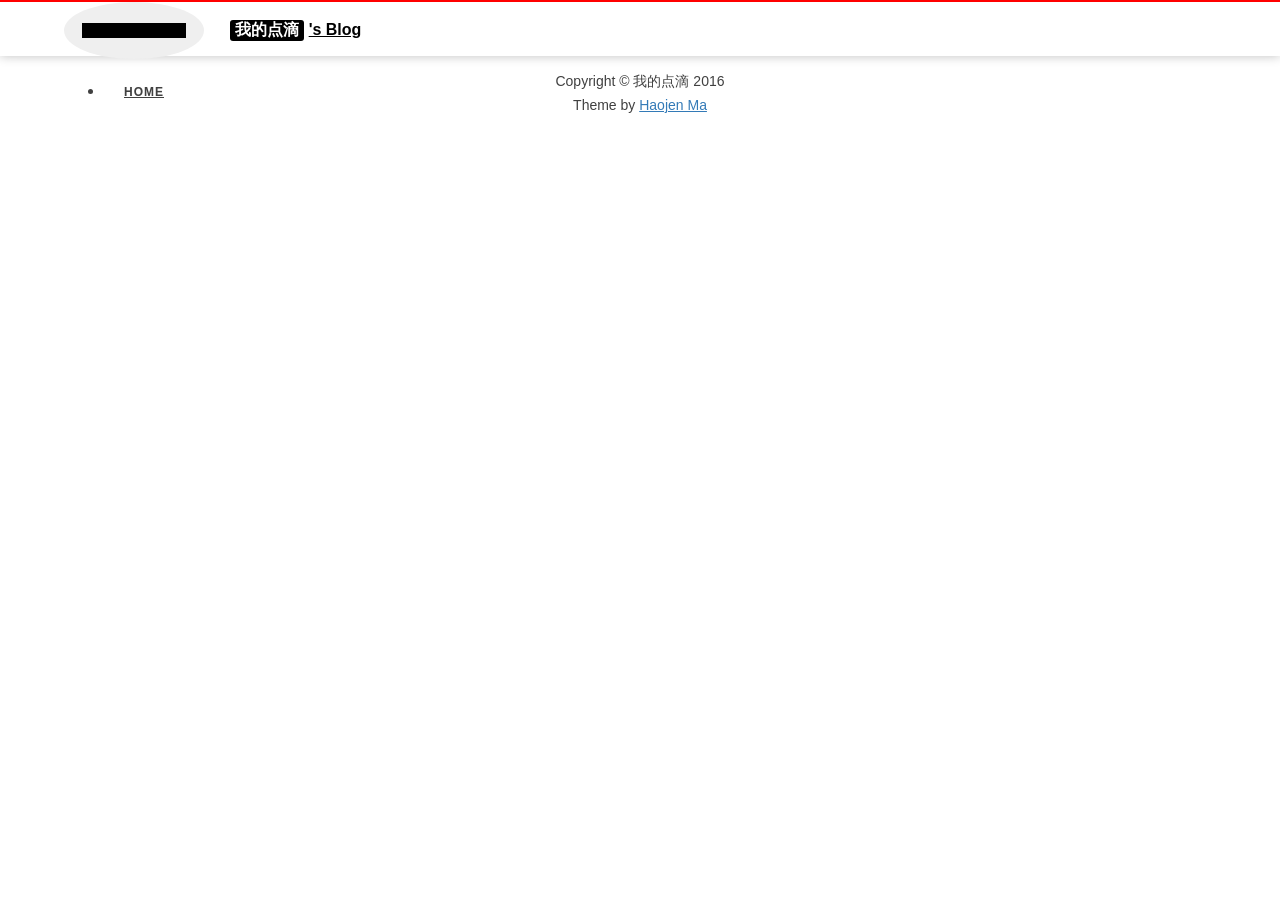
==== archives/index.html @ b890e5c3 "Site updated: 2016-06-02 10:26:42" ====
<!DOCTYPE html>
<html lang="en">

<!-- Head tag -->
<head>
    <meta charset="utf-8">
    <meta http-equiv="X-UA-Compatible" content="IE=edge">
    <meta name="viewport" content="width=device-width, initial-scale=1">
    <meta name="description" content="null">
    <meta name="keyword"  content="undefined">
    <link rel="shortcut icon" href="/img/coffee.png">

    <title>
        
          undefined
        
    </title>

    <link rel="canonical" href="https://i-spark.github.io/archives/">

    <!-- Bootstrap Core CSS -->
    <link rel="stylesheet" href="/css/bootstrap.min.css">

    <!-- Custom CSS -->
    <link rel="stylesheet" href="/css/blog-style.css">

    <!-- Pygments Github CSS -->
    <link rel="stylesheet" href="/css/syntax.css">

    <!-- Custom Fonts -->
    <link href="http://cdn.staticfile.org/font-awesome/4.2.0/css/font-awesome.min.css" rel="stylesheet" type="text/css">


    <!-- HTML5 Shim and Respond.js IE8 support of HTML5 elements and media queries -->
    <!-- WARNING: Respond.js doesn't work if you view the page via file:// -->
    <!--[if lt IE 9]>
        <script src="https://oss.maxcdn.com/libs/html5shiv/3.7.0/html5shiv.js"></script>
        <script src="https://oss.maxcdn.com/libs/respond.js/1.4.2/respond.min.js"></script>
    <![endif]-->

    <!-- ga & ba script hoook -->
    <script></script>
</head>

<style>
    .intro-header{
        background-image:url(
        '/img/undefined'
        )
    }
</style>
<!-- hack iOS CSS :active style -->
<body ontouchstart="">
<!-- Navigation -->
<nav class="navbar navbar-default navbar-custom navbar-fixed-top " data-ispost = "false" data-istags="false
" data-ishome = "false" >
    <div class="container-fluid">
        <!-- Brand and toggle get grouped for better mobile display -->
        <div class="navbar-header page-scroll">
            <button type="button" class="navbar-toggle">
                <span class="sr-only">Toggle navigation</span>
                <span class="icon-bar"></span>
                <span class="icon-bar"></span>
                <span class="icon-bar"></span>
            </button>
            <a class="navbar-brand" href="/">
                <span class="brand-logo">
                    我的点滴
                </span>
                's Blog
            </a>
        </div>

        <!-- Collect the nav links, forms, and other content for toggling -->
        <!-- Known Issue, found by Hux:
            <nav>'s height woule be hold on by its content.
            so, when navbar scale out, the <nav> will cover tags.
            also mask any touch event of tags, unfortunately.
        -->
        <!-- /.navbar-collapse -->
        <div id="huxblog_navbar">
            <div class="navbar-collapse">
                <ul class="nav navbar-nav navbar-right">
                    <li>
                        <a href="/">Home</a>
                    </li>

                    

                </ul>
            </div>
        </div>
    </div>
    <!-- /.container -->
</nav>
<script>
    // Drop Bootstarp low-performance Navbar
    // Use customize navbar with high-quality material design animation
    // in high-perf jank-free CSS3 implementation
    var $body   = document.body;
    var $toggle = document.querySelector('.navbar-toggle');
    var $navbar = document.querySelector('#huxblog_navbar');
    var $collapse = document.querySelector('.navbar-collapse');

    $toggle.addEventListener('click', handleMagic)
    function handleMagic(e){
        if ($navbar.className.indexOf('in') > 0) {
        // CLOSE
            $navbar.className = " ";
            // wait until animation end.
            setTimeout(function(){
                // prevent frequently toggle
                if($navbar.className.indexOf('in') < 0) {
                    $collapse.style.height = "0px"
                }
            },400)
        }else{
        // OPEN
            $collapse.style.height = "auto"
            $navbar.className += " in";
        }
    }
</script>

    <!-- Main Content -->
    
    <!-- Footer -->
    <!-- Footer -->
<footer>
    <div class="container">
        <div class="row">
            <div class="col-lg-8 col-lg-offset-2 col-md-10 col-md-offset-1">
                <ul class="list-inline text-center">
                
                
                

                

                

                

                

                </ul>
                <p class="copyright text-muted">
                    Copyright &copy; 我的点滴 2016 
                    <br>
                    <!--Theme by <a href="https://github.com/Kaijun/">Kaijun</a>-->
                    <!--<span style="display: inline-block; margin: 0 5px;">-->
                        <!--<i class="fa fa-heart"></i>-->
                    <!--</span> -->
                    Theme by <a href="http://ehazon.github.io/">Haojen Ma</a>
                    <!--<iframe-->
                        <!--style="margin-left: 2px; margin-bottom:-5px;"-->
                        <!--frameborder="0" scrolling="0" width="91px" height="20px"-->
                        <!--src="https://ghbtns.com/github-btn.html?user=kaijun&repo=hexo-theme-huxblog&type=star&count=true" >-->
                    <!--</iframe>-->
                </p>
            </div>
        </div>
    </div>
</footer>

<!-- jQuery -->
<script src="/js/jquery.min.js"></script>

<!-- Bootstrap Core JavaScript -->
<script src="/js/bootstrap.min.js"></script>

<!-- Custom Theme JavaScript -->
<script src="/js/blog.js"></script>


<!-- async load function -->
<script>
    function async(u, c) {
      var d = document, t = 'script',
          o = d.createElement(t),
          s = d.getElementsByTagName(t)[0];
      o.src = u;
      if (c) { o.addEventListener('load', function (e) { c(null, e); }, false); }
      s.parentNode.insertBefore(o, s);
    }
</script>


<!-- jquery.tagcloud.js -->
<script>
    // only load tagcloud.js in tag.html
    if($('#tag_cloud').length !== 0){
        async("https://i-spark.github.io/js/jquery.tagcloud.js",function(){
            $.fn.tagcloud.defaults = {
                //size: {start: 1, end: 1, unit: 'em'},
                color: {start: '#bbbbee', end: '#0085a1'},
            };
            $('#tag_cloud a').tagcloud();
        })
    }
</script>

<!--fastClick.js -->
<script>
    async("http://cdn.bootcss.com/fastclick/1.0.6/fastclick.min.js", function(){
        var $nav = document.querySelector("nav");
        if($nav) FastClick.attach($nav);
    })
</script>


<!-- Google Analytics -->




<!-- Baidu Tongji -->


<!-- Side Catalog -->


    <!--wechat title img-->
    <img class="wechat-title-img" src="/img/undefined">
</body>

</html>
---- css/blog-style.css ----
@media (min-width: 1200px) {
    .post-cont-iner,
    .sidebar-container {
        padding-right: 5%;
    }
}


.sidebar-container {
    color: #bfbfbf;
    font-size: 14px;
    margin-top: 35px;
}

.sidebar-container h5 {
    color: #808080;
}

.sidebar-container h5 a {
    color: #808080 !important;
    text-decoration: none;
}

.sidebar-container a {
    color: #bfbfbf !important;
}

.sidebar-container a:hover,
.sidebar-container a:active {
    color: #0085a1 !important;
}

.sidebar-container .tags a {
    border-color: #bfbfbf;
}

.sidebar-container .tags a:hover,
.sidebar-container .tags a:active {
    border-color: #0085a1;
}

.sidebar-container .short-about img {
    width: 100%;
    display: block;
    border-radius: 50%;
    margin-bottom: 20px;
    box-shadow: 0 0 2px black;
}

.sidebar-container .short-about p {
    margin-top: 0;
    margin-bottom: 20px;
}

.sidebar-container .short-about .list-inline > li {
    padding-left: 0;
}

body {
    line-height: 1.7;
    font-size: 16px;
    color: #404040;
    overflow-x: hidden;
    font-family: -apple-system, "Helvetica Neue", "PingFang SC", "Hiragino Sans GB", "Microsoft YaHei", "Microsoft JhengHei", "Source Han Sans SC", "Noto Sans CJK SC", "Source Han Sans CN", "Noto Sans SC", "Source Han Sans TC", "Noto Sans CJK TC", "WenQuanYi Micro Hei", SimSun, sans-serif;
}

p {
    margin:0 0 20px;
}

h1,
h2,
h3,
h4,
h5,
h6{
    font-weight: 400;
    text-transform: capitalize;
}
h2{font-size: 22px}
h3{font-size: 20px}
h4{font-size: 18px}
h5{font-size: 16px}
h6{font-size: 15px}
article .post-container h2{
    font-weight: 600;
}
a {
    color: #404040;
}

a:hover,
a:focus {
    color: #0085a1;
}

a img:hover,
a img:focus {
    cursor: zoom-in;
}


blockquote {
    color: #808080;
    font-style: italic;
    font-size: 0.95em;
    margin: 20px 0 20px;
}

blockquote p {
    margin: 0;
}

small.img-hint {
    display: block;
    margin-top: -20px;
    text-align: center;
}

br + small.img-hint {
    margin-top: -40px;
}

img.shadow {
    box-shadow: rgba(0, 0, 0, 0.25) 0 2px 5px 0;
}

@media screen and (max-width: 768px) {
    select {
        -webkit-appearance: none;
        margin-top: 15px;
        color: #337ab7;
        border-color: #337ab7;
        padding: 0 0.4em;
        background: white;
    }
}

.table th,
.table td {
    border: 1px solid #eee !important;
}

hr.small {
    max-width: 100px;
    margin: 15px auto;
    border:4px white;
}

pre,
.table-responsive {
    -webkit-overflow-scrolling: touch;
}

pre code {
    display: block;
    width: auto;
    white-space: pre;
    word-wrap: normal;
}

.post-container a {
    color: #337ab7;
}


/*点击博文内部的目录时,跳转到指定标题*/
article .post-container h1,
article .post-container h2,
article .post-container h3,
article .post-container h4,
article .post-container h5,
article .post-container h6 {
    margin-top:-90px;
    padding: 100px 0 0;
}

article blockquote footer{
    padding: 5px 20px 0;
}

.post-container h5 + p {
    margin-top: 5px;
}

.post-container h6 + p {
    margin-top: 5px;
}

.post-container ul,
.post-container ol {
    margin-bottom: 20px;
}

@media screen and (max-width: 768px) {
    .post-container ul,
    .post-container ol {
        padding-left: 30px;
    }
}

@media screen and (max-width: 500px) {
    .post-container ul,
    .post-container ol {
        padding-left: 20px;
    }
}

.post-container ol ol,
.post-container ol ul,
.post-container ul ol,
.post-container ul ul {
    margin-bottom: 5px;
}

.post-container li p {
    margin: 0;
    margin-bottom: 5px;
}

.post-container li h1,
.post-container li h2,
.post-container li h3,
.post-container li h4,
.post-container li h5,
.post-container li h6 {
    line-height: 2;
    margin-top: 20px;
}

@media only screen and (max-width: 767px) {
    .navbar-default .navbar-collapse {
        border: none;
        background: white;
        box-shadow: rgba(0, 0, 0, 0.2) 0 1px 4px;
        border-radius: 2px;
        width: 170px;
        float: right;
        margin: 0;
    }

    #huxblog_navbar a {
        font-size: 13px;
        line-height: 28px;
    }

    #huxblog_navbar .navbar-collapse {
        height: 0;
        transform: scaleY(0);
        transform-origin: top right;
        transition: transform 500ms cubic-bezier(0.23, 1, 0.32, 1);
    }

    #huxblog_navbar li {
        opacity: 0;
        transition: opacity 450ms cubic-bezier(0.23, 1, 0.32, 1) 205ms;
    }

    #huxblog_navbar.in {
        transform: scaleX(1);
        opacity: 1;
    }

    #huxblog_navbar.in .navbar-collapse {
        transform: scaleY(1);
        -webkit-transform: scaleY(1);
    }

    #huxblog_navbar.in li {
        opacity: 1;
    }
}

.navbar-custom {
    background: none;
    border: none;
    position: absolute;
    top: 0;
    left: 0;
    width: 100%;
    z-index: 6;
    transition: background .5s;
    line-height: 1.7;
}

.navbar-custom .navbar-brand {
    font-weight: 800;
    color: white;
    height: 56px;
    line-height: 25px;

}

.navbar-custom .navbar-brand:hover {
    color: rgba(255, 255, 255, 0.8);
}

.navbar-custom .nav li a {
    text-transform: uppercase;
    font-size: 12px;
    line-height: 20px;
    font-weight: 800;
    letter-spacing: 1px;
    text-shadow: 0 0 1px rgba(0,0,0,.1);
}

.navbar-custom .nav li a:active {
    background: rgba(0, 0, 0, 0.12);
}

@media only screen and (min-width: 768px) {
    .navbar-custom {
        background: transparent;
        border-bottom: 1px solid transparent;
    }
    .navbar-custom body {
        font-size: 20px;
    }
    .navbar-custom .navbar-brand {
        color: white;
        padding: 20px;
        line-height: 17px;
    }
    .navbar-custom .navbar-brand:hover,
    .navbar-custom .navbar-brand:focus {
        color: rgba(255, 255, 255, 0.8);
    }

    .navbar-custom .nav li a {
        color: white;
        padding: 20px;
    }

    .navbar-custom .nav li a:hover,
    .navbar-custom .nav li a:focus {
        color: #FC7097;
    }

    .navbar-custom .nav li a:active {
        background: none;
    }
}

@media only screen and (min-width: 1170px) {
    .navbar-custom {
        -ms-transform: translate3d(0, 0, 0);
        -o-transform: translate3d(0, 0, 0);
        transform: translate3d(0, 0, 0);
        backface-visibility: hidden;
    }
    .navbar-custom.is-fixed .nav li a,
    .navbar-custom.is-fixed .navbar-brand {
        color: #404040;
    }

    .navbar-custom.is-fixed .nav li a:hover,
    .navbar-custom.is-fixed .nav li a:focus,
    .navbar-custom.is-fixed .navbar-brand:hover,
    .navbar-custom.is-fixed .navbar-brand:focus {
        color: #0085a1;
    }
}

.intro-header {
    background-position: center;
    background-repeat: no-repeat;
    background-color: #808080;
    background-attachment: scroll;
    background-size: cover;
    height: 300px;
    display: table;
    width: 100%;
    margin-bottom: 20px;
}

.intro-header>.container{
    display: table-cell;
    vertical-align: middle;
    padding: 55px 15px 15px;
}


.intro-header .site-heading,
.intro-header .page-heading,
.intro-header .post-heading{
    color: #fff;
}

.intro-header .site-heading h1,
.intro-header .page-heading h1,
.intro-header .post-heading h1 {
    text-shadow: 2px 2px 10px rgba(0, 0, 0, .5);
}

.intro-header .site-heading .subheading,
.intro-header .page-heading .subheading {
    font-size: 18px;
    line-height: 1.1;
    display: block;
    font-weight: 300;
    margin: 10px 0 0;
}

/*导航内部标题居中*/
.intro-header .display-mid{
    display: table-cell;
    vertical-align: middle;
}

.intro-header .post-heading h1 {
    margin-top: 0;
    font-size: 24px;
    margin-bottom: 24px;
    text-align: center;
}


.intro-header .post-heading .subheading {
    font-size: 30px;
    line-height: 1.4;
    /*font-weight: normal;*/
    margin-bottom: 0;
}

.intro-header .post-heading .meta {
    font-weight: 300;
    font-size: 14px;
    color: #eee;
}

.intro-header .post-heading .meta span {
    padding-left: 1em;
}

@media only screen and (min-width: 768px) {
    .intro-header .post-heading h1,
    .intro-header .post-heading .subheading{
        font-weight: 300;
    }
    .intro-header .post-heading h1 {
        margin-top: 0;
        font-size: 36px;
    }

    .intro-header .post-heading .subheading {
        font-size: 28px;
        margin:0;
    }

    .intro-header .post-heading .meta {
        font-size: 16px;
    }

    .intro-header {
        height: 370px;
    }
}

.post-preview > a {
    color: #404040;
    display: block;
    height: 100%;
}
.post-preview > a:hover,
.post-preview > a:focus {
    text-decoration: none;
    outline: none;
}
a:focus {
    outline: none;
}
.post-preview > a > h2{    transition: color .3s;  }
.post-preview:not(:first-of-type) > a:hover > h2{
    color: #FC7097;
}

.post-preview > a > .post-title {
    font-size: 21px;
    line-height: 1.3;
    margin-top: 30px;
     margin-bottom:0;
}

.post-preview > a > .post-subtitle {
    font-size: 18px;
    line-height: 1.3;
    margin: 0;
    margin-bottom: 10px;
    color: rgba(0, 0, 0, .6);
    font-weight: 400;
}
.post-preview .post-meta {
    color: #808080;
    font-size: 12px;
    margin:0;
    padding-left: 2px;
    margin-bottom: 15px;
}

.post-preview > .post-meta > a {
    text-decoration: none;
    color: #404040;
}

.post-preview > .post-meta > a:hover,
.post-preview > .post-meta > a:focus {
    color: #0085a1;
    text-decoration: underline;
}

@media only screen and (min-width: 768px) {
    .post-preview > a > .post-title {
        font-size: 26px;
        line-height: 1.3;
    }
    .post-preview .post-meta {
        font-size: 16px;
    }
}

.post-content-preview p {
    color: #757575;
}

.section-heading {
    font-size: 36px;
    margin-top: 60px;
    font-weight: 700;
}

.caption {
    text-align: center;
    font-size: 14px;
    padding: 10px;
    font-style: italic;
    margin: 0;
    display: block;
    border-bottom-right-radius: 5px;
    border-bottom-left-radius: 5px;
}

footer {
    font-size: 20px;
    padding: 50px 0 65px;
}

footer .list-inline {
    margin: 0;
    padding: 0;
}

footer .copyright {
    font-size: 14px;
    text-align: center;
    margin-top: 12px;
}

footer .copyright a {
    color: #337ab7;
}

footer .copyright a:hover,
footer .copyright a:focus {
    color: #0085a1;
}

.floating-label-form-group {
    font-size: 14px;
    position: relative;
    margin-bottom: 0;
    padding-bottom: 0.5em;
    border-bottom: 1px solid #eeeeee;
}

.floating-label-form-group input,
.floating-label-form-group textarea {
    z-index: 1;
    position: relative;
    padding-right: 0;
    padding-left: 0;
    border: none;
    border-radius: 0;
    font-size: 1.5em;
    background: none;
    box-shadow: none !important;
    resize: none;
}

.floating-label-form-group label {
    display: block;
    z-index: 0;
    position: relative;
    top: 2em;
    margin: 0;
    font-size: 0.85em;
    line-height: 1.764705882em;
    vertical-align: middle;
    opacity: 0;
    transition: top 0.3s ease, opacity 0.3s ease;
}

.floating-label-form-group:not(:first-child) {
    padding-left: 14px;
    border-left: 1px solid #eeeeee;
}

.floating-label-form-group-with-value label {
    top: 0;
    opacity: 1;
}

.floating-label-form-group-with-focus label {
    color: #0085a1;
}

form .row:first-child .floating-label-form-group {
    border-top: 1px solid #eeeeee;
}

.btn {
    /* Hux learn from
       *     TypeIsBeautiful,
       *     [This Post](http://zhuanlan.zhihu.com/ibuick/20186806) etc.
       */
    font-family: -apple-system, "Helvetica Neue", "PingFang SC", "Hiragino Sans GB", "Microsoft YaHei", "Microsoft JhengHei", "Source Han Sans SC", "Noto Sans CJK SC", "Source Han Sans CN", "Noto Sans SC", "Source Han Sans TC", "Noto Sans CJK TC", "WenQuanYi Micro Hei", SimSun, sans-serif;
    line-height: 1.7;
    text-transform: uppercase;
    font-size: 14px;
    font-weight: 800;
    letter-spacing: 1px;
    border-radius: 0;
    padding: 15px 25px;
}

.btn-lg {
    font-size: 16px;
    padding: 25px 35px;
}

.btn-default:hover,
.btn-default:focus {
    background-color: #0085a1;
    border: 1px solid #0085a1;
    color: white;
}

.pager {
    margin: 20px 0 0 !important;
    padding: 0 !important;
}

.pager li > a,
.pager li > span {
    /* Hux learn from
       *     TypeIsBeautiful,
       *     [This Post](http://zhuanlan.zhihu.com/ibuick/20186806) etc.
       */
    font-family: -apple-system, "Helvetica Neue", "Arial", "PingFang SC", "Hiragino Sans GB", "STHeiti", "Microsoft YaHei", "Microsoft JhengHei", "Source Han Sans SC", "Noto Sans CJK SC", "Source Han Sans CN", "Noto Sans SC", "Source Han Sans TC", "Noto Sans CJK TC", "WenQuanYi Micro Hei", SimSun, sans-serif;
    line-height: 1.7;
    text-transform: uppercase;
    font-size: 13px;
    font-weight: 800;
    letter-spacing: 1px;
    padding: 10px;
    background-color: white;
    border-radius: 0;
}

@media only screen and (min-width: 768px) {
    .pager li > a,
    .pager li > span {
        font-size: 14px;
        padding: 15px 25px;
    }
}

.pager li > a {
    color: #404040;
}

.pager li > a:hover,
.pager li > a:focus {
    color: white;
    background-color: #0085a1;
    border: 1px solid #0085a1;
}

.pager .disabled > a,
.pager .disabled > a:hover,
.pager .disabled > a:focus,
.pager .disabled > span {
    color: #808080;
    background-color: #404040;
    cursor: not-allowed;
}

::-moz-selection {
    color: white;
    text-shadow: none;
    background: #0085a1;
}

::selection {
    color: white;
    text-shadow: none;
    background: #0085a1;
}

img::selection {
    color: white;
    background: transparent;
}

img::-moz-selection {
    color: white;
    background: transparent;
}


.tags {
    text-align: center;
    margin-top: 20px;
}

.tags a,
.tags .tag {
    display: inline-block;
    border: 1px solid rgba(255, 255, 255, 0.8);
    border-radius: 4px;
    padding: 0 10px;
    color: #ffffff;
    line-height: 24px;
    font-size: 12px;
    text-decoration: none;
    margin: 0 1px;
    margin-bottom: 6px;
}

.tags a:hover,
.tags .tag:hover,
.tags a:active,
.tags .tag:active {
    color: white;
    border-color: white;
    background-color: rgba(255, 255, 255, 0.4);
    text-decoration: none;
}

@media only screen and (min-width: 768px) {
    .tags a,
    .tags .tag {
        margin-right: 5px;
    }
}

#tag-heading {
    padding: 70px 0 60px;
}

@media only screen and (min-width: 768px) {
    #tag-heading {
        padding: 55px 0;
    }
}

#tag_cloud {
    margin: 20px 0 15px 0;
}

#tag_cloud a,
#tag_cloud .tag {
    font-size: 14px;
    border: none;
    line-height: 28px;
    margin: 0 2px;
    margin-bottom: 8px;
    background: #D6D6D6;
}

#tag_cloud a:hover,
#tag_cloud .tag:hover,
#tag_cloud a:active,
#tag_cloud .tag:active {
    background-color: #0085a1 !important;
}

@media only screen and (min-width: 768px) {
    #tag_cloud {
        margin-bottom: 25px;
    }
}

.tag-comments {
    font-size: 12px;
}

@media only screen and (min-width: 768px) {
    .tag-comments {
        font-size: 14px;
    }
}

.t:first-child {
    margin-top: 0;
}

.listing-seperator {
    color: #0085a1;
    font-size: 21px !important;
}

.listing-seperator::before {
    margin-right: 5px;
}

@media only screen and (min-width: 768px) {
    .listing-seperator {
        font-size: 20px !important;
        line-height: 2 !important;
    }
}

.one-tag-list .tag-text {
    font-weight: 500;
    /* Hux learn from
       *     TypeIsBeautiful,
       *     [This Post](http://zhuanlan.zhihu.com/ibuick/20186806) etc.
       */
    font-family: -apple-system, "Helvetica Neue", "Arial", "PingFang SC", "Hiragino Sans GB", "STHeiti", "Microsoft YaHei", "Microsoft JhengHei", "Source Han Sans SC", "Noto Sans CJK SC", "Source Han Sans CN", "Noto Sans SC", "Source Han Sans TC", "Noto Sans CJK TC", "WenQuanYi Micro Hei", SimSun, sans-serif;
    line-height: 1.7;
}

.one-tag-list .post-preview {
    position: relative;
}

.one-tag-list .post-preview > a .post-title {
    font-size: 16px;
    font-weight: 500;
    margin-top: 20px;
}

.one-tag-list .post-preview > a .post-subtitle {
    font-size: 15px;
    padding-top: 5px;
    font-weight: 400;
}

.one-tag-list .post-preview > .post-meta {
    position: absolute;
    right: 5px;
    bottom: 0;
    margin: 0;
    font-size: 12px;
    line-height: 12px;
}

@media only screen and (min-width: 768px) {
    .one-tag-list .post-preview {
        margin-left: 20px;
    }

    .one-tag-list .post-preview > a > .post-title {
        font-size: 18px;
        line-height: 1.3;
    }

    .one-tag-list .post-preview > a > .post-subtitle {
        font-size: 15px;
    }

    .one-tag-list .post-preview .post-meta {
        font-size: 18px;
    }
}

/* Tags support End*/
/* Hux make all img responsible in post-container */
.post-container img {
    display: block;
    max-width: 100%;
    height: auto;
    margin: 1.5em auto 1.6em auto;
}

/* Hux Optimize UserExperience */
.navbar-default .navbar-toggle:focus,
.navbar-default .navbar-toggle:hover {
    background-color: inherit;
}

.navbar-default .navbar-toggle:active {
    background-color: rgba(255, 255, 255, 0.25);
}

/* Hux customize Style for navBar button */
.navbar-default .navbar-toggle {
    border-color: transparent;
    padding: 19px 16px;
    margin-top: 2px;
    margin-right: 2px;
    margin-bottom: 2px;
    border-radius: 50%;
}

.navbar-default .navbar-toggle .icon-bar {
    width: 18px;
    background-color: white;
}

.navbar-default .navbar-toggle .icon-bar + .icon-bar {
    margin-top: 3px;
}

/* Hux customize Style for Duoshuo */
.comment {
    margin-top: 20px;
}

.comment #ds-thread #ds-reset a.ds-like-thread-button {
    border: 1px solid #ddd;
    background: white;
    box-shadow: none;
    text-shadow: none;
}

.comment #ds-thread #ds-reset li.ds-tab a.ds-current {
    border: 1px solid #ddd;
    background: white;
    box-shadow: none;
    text-shadow: none;
}

.comment #ds-thread #ds-reset .ds-textarea-wrapper {
    background: none;
}

.comment #ds-thread #ds-reset .ds-gradient-bg {
    background: none;
}

#ds-smilies-tooltip ul.ds-smilies-tabs li a {
    background: white !important;
}

.page-fullscreen .intro-header {
    position: fixed;
    left: 0;
    top: 0;
    width: 100%;
    height: 100%;
}

.page-fullscreen #tag-heading {
    position: fixed;
    left: 0;
    top: 0;
    padding-bottom: 150px;
    width: 100%;
    height: 100%;
    display: -webkit-box;
    -webkit-box-orient: vertical;
    -webkit-box-pack: center;
    -webkit-box-align: center;
    display: -webkit-flex;
    -webkit-align-items: center;
    -webkit-justify-content: center;
    -webkit-flex-direction: column;
    display: flex;
    align-items: center;
    justify-content: center;
    flex-direction: column;
}

.page-fullscreen footer {
    position: absolute;
    width: 100%;
    bottom: 0;
    padding-bottom: 20px;
    opacity: 0.6;
    color: #fff;
}

.page-fullscreen footer .copyright {
    color: #fff;
}

.page-fullscreen footer .copyright a {
    color: #fff;
}

.page-fullscreen footer .copyright a:hover {
    color: #ddd;
}

/*
  @Haojen
*/

.intro-header .site-heading .subheading {
    margin-top: 15px;
}

.sidebar-container .short-about {
    text-align: center;
}


@media screen and (max-width: 768px) {
    .intro-header .post-heading .subheading {
        font-size: 19px;
    }

    .intro-header .post-heading .meta {
        font-size: 14px;
    }
}

@media screen and (min-width: 768px) {
    .navbar .container-fluid {
        padding: 0 5%;
    }

}

.container .toc-col {
    padding: 0;
}

.container .toc-wrap {
    margin-top: 30px;
    list-style: none;
    color: darkgrey;
    border-left: #eee 4px solid;
    padding-left: 12px;
    text-transform: capitalize;
}

.container .toc-wrap > ol {
    list-style: none;
    padding-left: 0;
}

.container .toc-wrap li > ol {
    padding-left: 15px;
    list-style: none;
}

.container .toc-wrap .toc-level-2 > a {
    color: #0085a1;
    font-size: .9em;
}

.container .toc-wrap li ol a {
    color: darkgrey;
    font-size: .85em;

}

.container .toc-wrap.toc-fixed {
    position: fixed;
    top: 85px;
    margin-top: 0;
    overflow: auto;
    max-height: 81%;
}

.navbar-custom.is-fixed {
    /* when the user scrolls down, we hide the header right above the viewport */
    position: fixed;
    background-color: rgba(255, 255, 255, 0.98);
    box-shadow: 0 0 10px rgba(14, 14, 14, .26);
    height: 55px;
}

.navbar-custom.is-fixed::before {
    content: ' ';
    display: block;
    height: 2px;
    position: absolute;
    width: 100%;
    background: red;
}

.navbar-custom.is-fixed .brand-logo {
    border-radius: 3px;
    background: black;
    color: white;
    padding-bottom: 3px;
    padding-left: 5px;
    margin-right: 5px;
    padding-top: 1px;
}

.navbar-custom.is-fixed .navbar-brand,
.navbar-custom.is-fixed .navbar-right a {
    color: black;
}

.navbar-custom.is-fixed .navbar-toggle span {
    background: black;
}
.post-title-haojen{
    display: none;
}

.post-title-fixed{
    display: block;
    position: fixed;
    top:-40px;
    width: 100%;
    z-index: 6;
    text-align: center;
    white-space: nowrap;
    left:0;
}
.post-title-fixed span{
    display: inline-block;
    max-width: 250px;
    overflow: hidden;
    white-space: nowrap;
    text-overflow: ellipsis;
    position: relative;
    top:57px;
}
@media screen and (max-width: 1049px){
    .post-title-fixed span{
        max-width: 180px;
        font-size: 15px;
        margin-left: -160px;
    }
}

@media screen and (max-width: 880px) , screen and(min-width: 770px){
    .post-title-fixed span{
        display: none;
    }
}

@media screen and  (max-width: 768px){
    .post-title-fixed span{
        max-width: 160px;
        font-size: 14px;
        margin-left: 0;
        top: 59px;
        display: inline-block;
    }
}
@media screen and (max-width: 500px) {
    .post-title-fixed span{
       display: none;
       top:57px;
    }
}
.post-preview > a > .post-title{
    margin-bottom: 0;
    font-family: STSong;
    text-shadow: 0 0 1px rgba(0,0,0,.15);
}
.site-heading .about-me img{
    width: 120px;height: 120px;
    border-radius: 50%;
}
.site-heading h5 a{
    color: #fff;
    font-size: 18px;
    letter-spacing: 1px;
    font-weight: 400;
}
.site-heading p {
    margin: 0;
    color: #eee;
    font-size: 15px;
}
.custom-haojen-container{
    padding-top: 0;
}
@media (min-width: 992px) {
    .custom-haojen-container {
        padding-top: 90px;
    }
}
/*wechat 标题图片优化*/
.wechat-title-img{
    position: absolute;
    height:0;
    width:0;
}
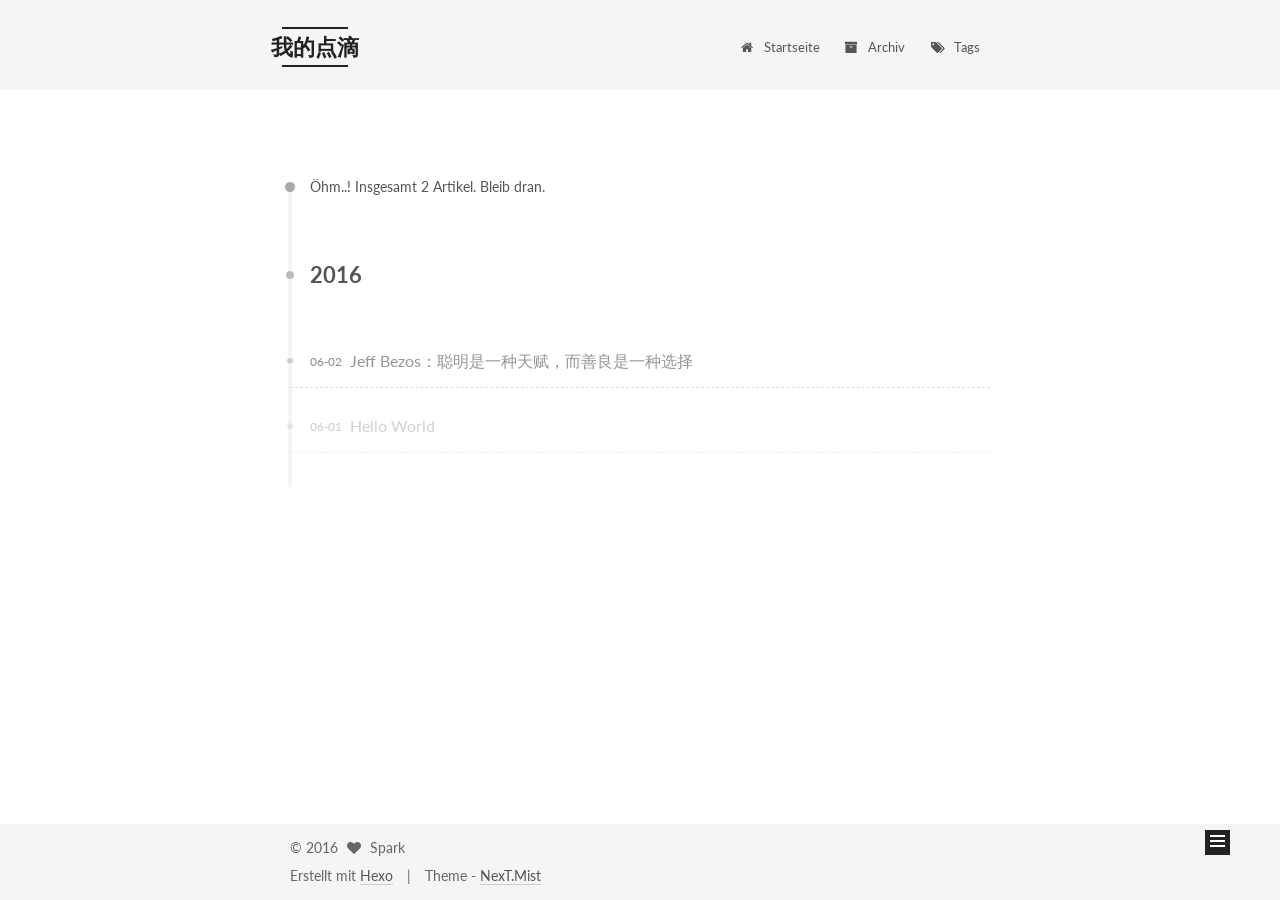
==== commit dff3ba73: "Site updated: 2016-06-02 10:51:21" ====
--- a/archives/index.html
+++ b/archives/index.html
@@ -1,227 +1,499 @@
-<!DOCTYPE html>
-<html lang="en">
-
-<!-- Head tag -->
+<!doctype html>
+
+
+
+  
+
+
+<html class="theme-next mist use-motion">
 <head>
-    <meta charset="utf-8">
-    <meta http-equiv="X-UA-Compatible" content="IE=edge">
-    <meta name="viewport" content="width=device-width, initial-scale=1">
-    <meta name="description" content="null">
-    <meta name="keyword"  content="undefined">
-    <link rel="shortcut icon" href="/img/coffee.png">
-
-    <title>
-        
-          undefined
-        
-    </title>
-
-    <link rel="canonical" href="https://i-spark.github.io/archives/">
-
-    <!-- Bootstrap Core CSS -->
-    <link rel="stylesheet" href="/css/bootstrap.min.css">
-
-    <!-- Custom CSS -->
-    <link rel="stylesheet" href="/css/blog-style.css">
-
-    <!-- Pygments Github CSS -->
-    <link rel="stylesheet" href="/css/syntax.css">
-
-    <!-- Custom Fonts -->
-    <link href="http://cdn.staticfile.org/font-awesome/4.2.0/css/font-awesome.min.css" rel="stylesheet" type="text/css">
-
-
-    <!-- HTML5 Shim and Respond.js IE8 support of HTML5 elements and media queries -->
-    <!-- WARNING: Respond.js doesn't work if you view the page via file:// -->
-    <!--[if lt IE 9]>
-        <script src="https://oss.maxcdn.com/libs/html5shiv/3.7.0/html5shiv.js"></script>
-        <script src="https://oss.maxcdn.com/libs/respond.js/1.4.2/respond.min.js"></script>
-    <![endif]-->
-
-    <!-- ga & ba script hoook -->
-    <script></script>
+  <meta charset="UTF-8"/>
+<meta http-equiv="X-UA-Compatible" content="IE=edge,chrome=1" />
+<meta name="viewport" content="width=device-width, initial-scale=1, maximum-scale=1"/>
+
+
+
+<meta http-equiv="Cache-Control" content="no-transform" />
+<meta http-equiv="Cache-Control" content="no-siteapp" />
+
+
+
+
+
+
+
+
+
+
+
+
+  
+  
+  <link href="/vendors/fancybox/source/jquery.fancybox.css?v=2.1.5" rel="stylesheet" type="text/css" />
+
+
+
+
+  
+  
+  
+  
+
+  
+    
+    
+  
+
+  
+
+  
+
+  
+
+  
+
+  
+    
+    
+    <link href="//fonts.googleapis.com/css?family=Lato:300,300italic,400,400italic,700,700italic&subset=latin,latin-ext" rel="stylesheet" type="text/css">
+  
+
+
+
+
+
+
+<link href="/vendors/font-awesome/css/font-awesome.min.css?v=4.4.0" rel="stylesheet" type="text/css" />
+
+<link href="/css/main.css?v=5.0.1" rel="stylesheet" type="text/css" />
+
+
+  <meta name="keywords" content="Hexo, NexT" />
+
+
+
+
+
+
+
+
+  <link rel="shortcut icon" type="image/x-icon" href="/favicon.ico?v=5.0.1" />
+
+
+
+
+
+
+<meta name="description">
+<meta property="og:type" content="website">
+<meta property="og:title" content="我的点滴">
+<meta property="og:url" content="https://i-spark.github.io/archives/index.html">
+<meta property="og:site_name" content="我的点滴">
+<meta property="og:description">
+<meta name="twitter:card" content="summary">
+<meta name="twitter:title" content="我的点滴">
+<meta name="twitter:description">
+
+
+
+<script type="text/javascript" id="hexo.configuration">
+  var NexT = window.NexT || {};
+  var CONFIG = {
+    scheme: 'Mist',
+    sidebar: {"position":"left","display":"post"},
+    fancybox: true,
+    motion: true,
+    duoshuo: {
+      userId: 0,
+      author: 'Author'
+    }
+  };
+</script>
+
+  <title> Archiv | 我的点滴 </title>
 </head>
 
-<style>
-    .intro-header{
-        background-image:url(
-        '/img/undefined'
-        )
-    }
-</style>
-<!-- hack iOS CSS :active style -->
-<body ontouchstart="">
-<!-- Navigation -->
-<nav class="navbar navbar-default navbar-custom navbar-fixed-top " data-ispost = "false" data-istags="false
-" data-ishome = "false" >
-    <div class="container-fluid">
-        <!-- Brand and toggle get grouped for better mobile display -->
-        <div class="navbar-header page-scroll">
-            <button type="button" class="navbar-toggle">
-                <span class="sr-only">Toggle navigation</span>
-                <span class="icon-bar"></span>
-                <span class="icon-bar"></span>
-                <span class="icon-bar"></span>
-            </button>
-            <a class="navbar-brand" href="/">
-                <span class="brand-logo">
-                    我的点滴
-                </span>
-                's Blog
+<body itemscope itemtype="http://schema.org/WebPage" lang="">
+
+  
+
+
+
+
+
+
+
+
+
+
+  
+  
+    
+  
+
+  <div class="container one-collumn sidebar-position-left  page-archive  ">
+    <div class="headband"></div>
+
+    <header id="header" class="header" itemscope itemtype="http://schema.org/WPHeader">
+      <div class="header-inner"><div class="site-meta ">
+  
+
+  <div class="custom-logo-site-title">
+    <a href="/"  class="brand" rel="start">
+      <span class="logo-line-before"><i></i></span>
+      <span class="site-title">我的点滴</span>
+      <span class="logo-line-after"><i></i></span>
+    </a>
+  </div>
+  <p class="site-subtitle"></p>
+</div>
+
+<div class="site-nav-toggle">
+  <button>
+    <span class="btn-bar"></span>
+    <span class="btn-bar"></span>
+    <span class="btn-bar"></span>
+  </button>
+</div>
+
+<nav class="site-nav">
+  
+
+  
+    <ul id="menu" class="menu">
+      
+        
+        <li class="menu-item menu-item-home">
+          <a href="/" rel="section">
+            
+              <i class="menu-item-icon fa fa-fw fa-home"></i> <br />
+            
+            Startseite
+          </a>
+        </li>
+      
+        
+        <li class="menu-item menu-item-archives">
+          <a href="/archives" rel="section">
+            
+              <i class="menu-item-icon fa fa-fw fa-archive"></i> <br />
+            
+            Archiv
+          </a>
+        </li>
+      
+        
+        <li class="menu-item menu-item-tags">
+          <a href="/tags" rel="section">
+            
+              <i class="menu-item-icon fa fa-fw fa-tags"></i> <br />
+            
+            Tags
+          </a>
+        </li>
+      
+
+      
+    </ul>
+  
+
+  
+</nav>
+
+ </div>
+    </header>
+
+    <main id="main" class="main">
+      <div class="main-inner">
+        <div class="content-wrap">
+          <div id="content" class="content">
+            
+
+  <section id="posts" class="posts-collapse">
+    <span class="archive-move-on"></span>
+
+    <span class="archive-page-counter">
+      
+      
+      
+        
+      
+      Öhm..! Insgesamt 2 Artikel. Bleib dran.
+    </span>
+
+    
+
+      
+      
+      
+
+      
+        
+        <div class="collection-title">
+          <h2 class="archive-year motion-element" id="archive-year-2016">2016</h2>
+        </div>
+      
+      
+
+      
+
+  <article class="post post-type-normal" itemscope itemtype="http://schema.org/Article">
+    <header class="post-header">
+
+      <h1 class="post-title">
+        
+            <a class="post-title-link" href="/2016/06/02/hi/" itemprop="url">
+              
+                <span itemprop="name">Jeff Bezos：聪明是一种天赋，而善良是一种选择</span>
+              
             </a>
+        
+      </h1>
+
+      <div class="post-meta">
+        <time class="post-time" itemprop="dateCreated"
+              datetime="2016-06-02T09:38:49+08:00"
+              content="2016-06-02" >
+          06-02
+        </time>
+      </div>
+
+    </header>
+  </article>
+
+
+
+    
+
+      
+      
+      
+
+      
+      
+
+      
+
+  <article class="post post-type-normal" itemscope itemtype="http://schema.org/Article">
+    <header class="post-header">
+
+      <h1 class="post-title">
+        
+            <a class="post-title-link" href="/2016/06/01/hello-world/" itemprop="url">
+              
+                <span itemprop="name">Hello World</span>
+              
+            </a>
+        
+      </h1>
+
+      <div class="post-meta">
+        <time class="post-time" itemprop="dateCreated"
+              datetime="2016-06-01T20:16:27+08:00"
+              content="2016-06-01" >
+          06-01
+        </time>
+      </div>
+
+    </header>
+  </article>
+
+
+
+    
+
+  </section>
+
+  
+
+
+
+          </div>
+          
+
+
+          
+
         </div>
-
-        <!-- Collect the nav links, forms, and other content for toggling -->
-        <!-- Known Issue, found by Hux:
-            <nav>'s height woule be hold on by its content.
-            so, when navbar scale out, the <nav> will cover tags.
-            also mask any touch event of tags, unfortunately.
-        -->
-        <!-- /.navbar-collapse -->
-        <div id="huxblog_navbar">
-            <div class="navbar-collapse">
-                <ul class="nav navbar-nav navbar-right">
-                    <li>
-                        <a href="/">Home</a>
-                    </li>
-
-                    
-
-                </ul>
-            </div>
+        
+          
+  
+  <div class="sidebar-toggle">
+    <div class="sidebar-toggle-line-wrap">
+      <span class="sidebar-toggle-line sidebar-toggle-line-first"></span>
+      <span class="sidebar-toggle-line sidebar-toggle-line-middle"></span>
+      <span class="sidebar-toggle-line sidebar-toggle-line-last"></span>
+    </div>
+  </div>
+
+  <aside id="sidebar" class="sidebar">
+    <div class="sidebar-inner">
+
+      
+
+      
+
+      <section class="site-overview sidebar-panel  sidebar-panel-active ">
+        <div class="site-author motion-element" itemprop="author" itemscope itemtype="http://schema.org/Person">
+          <img class="site-author-image" itemprop="image"
+               src="/images/avatar.gif"
+               alt="Spark" />
+          <p class="site-author-name" itemprop="name">Spark</p>
+          <p class="site-description motion-element" itemprop="description"></p>
         </div>
+        <nav class="site-state motion-element">
+          <div class="site-state-item site-state-posts">
+            <a href="/archives">
+              <span class="site-state-item-count">2</span>
+              <span class="site-state-item-name">Artikel</span>
+            </a>
+          </div>
+
+          
+
+          
+
+        </nav>
+
+        
+
+        <div class="links-of-author motion-element">
+          
+        </div>
+
+        
+        
+
+        
+        
+
+      </section>
+
+      
+
     </div>
-    <!-- /.container -->
-</nav>
-<script>
-    // Drop Bootstarp low-performance Navbar
-    // Use customize navbar with high-quality material design animation
-    // in high-perf jank-free CSS3 implementation
-    var $body   = document.body;
-    var $toggle = document.querySelector('.navbar-toggle');
-    var $navbar = document.querySelector('#huxblog_navbar');
-    var $collapse = document.querySelector('.navbar-collapse');
-
-    $toggle.addEventListener('click', handleMagic)
-    function handleMagic(e){
-        if ($navbar.className.indexOf('in') > 0) {
-        // CLOSE
-            $navbar.className = " ";
-            // wait until animation end.
-            setTimeout(function(){
-                // prevent frequently toggle
-                if($navbar.className.indexOf('in') < 0) {
-                    $collapse.style.height = "0px"
-                }
-            },400)
-        }else{
-        // OPEN
-            $collapse.style.height = "auto"
-            $navbar.className += " in";
-        }
-    }
+  </aside>
+
+
+        
+      </div>
+    </main>
+
+    <footer id="footer" class="footer">
+      <div class="footer-inner">
+        <div class="copyright" >
+  
+  &copy; 
+  <span itemprop="copyrightYear">2016</span>
+  <span class="with-love">
+    <i class="fa fa-heart"></i>
+  </span>
+  <span class="author" itemprop="copyrightHolder">Spark</span>
+</div>
+
+<div class="powered-by">
+  Erstellt mit  <a class="theme-link" href="http://hexo.io">Hexo</a>
+</div>
+
+<div class="theme-info">
+  Theme -
+  <a class="theme-link" href="https://github.com/iissnan/hexo-theme-next">
+    NexT.Mist
+  </a>
+</div>
+
+        
+
+        
+      </div>
+    </footer>
+
+    <div class="back-to-top">
+      <i class="fa fa-arrow-up"></i>
+    </div>
+  </div>
+
+  
+
+<script type="text/javascript">
+  if (Object.prototype.toString.call(window.Promise) !== '[object Function]') {
+    window.Promise = null;
+  }
 </script>
 
-    <!-- Main Content -->
-    
-    <!-- Footer -->
-    <!-- Footer -->
-<footer>
-    <div class="container">
-        <div class="row">
-            <div class="col-lg-8 col-lg-offset-2 col-md-10 col-md-offset-1">
-                <ul class="list-inline text-center">
-                
-                
-                
-
-                
-
-                
-
-                
-
-                
-
-                </ul>
-                <p class="copyright text-muted">
-                    Copyright &copy; 我的点滴 2016 
-                    <br>
-                    <!--Theme by <a href="https://github.com/Kaijun/">Kaijun</a>-->
-                    <!--<span style="display: inline-block; margin: 0 5px;">-->
-                        <!--<i class="fa fa-heart"></i>-->
-                    <!--</span> -->
-                    Theme by <a href="http://ehazon.github.io/">Haojen Ma</a>
-                    <!--<iframe-->
-                        <!--style="margin-left: 2px; margin-bottom:-5px;"-->
-                        <!--frameborder="0" scrolling="0" width="91px" height="20px"-->
-                        <!--src="https://ghbtns.com/github-btn.html?user=kaijun&repo=hexo-theme-huxblog&type=star&count=true" >-->
-                    <!--</iframe>-->
-                </p>
-            </div>
-        </div>
-    </div>
-</footer>
-
-<!-- jQuery -->
-<script src="/js/jquery.min.js"></script>
-
-<!-- Bootstrap Core JavaScript -->
-<script src="/js/bootstrap.min.js"></script>
-
-<!-- Custom Theme JavaScript -->
-<script src="/js/blog.js"></script>
-
-
-<!-- async load function -->
-<script>
-    function async(u, c) {
-      var d = document, t = 'script',
-          o = d.createElement(t),
-          s = d.getElementsByTagName(t)[0];
-      o.src = u;
-      if (c) { o.addEventListener('load', function (e) { c(null, e); }, false); }
-      s.parentNode.insertBefore(o, s);
-    }
-</script>
-
-
-<!-- jquery.tagcloud.js -->
-<script>
-    // only load tagcloud.js in tag.html
-    if($('#tag_cloud').length !== 0){
-        async("https://i-spark.github.io/js/jquery.tagcloud.js",function(){
-            $.fn.tagcloud.defaults = {
-                //size: {start: 1, end: 1, unit: 'em'},
-                color: {start: '#bbbbee', end: '#0085a1'},
-            };
-            $('#tag_cloud a').tagcloud();
-        })
-    }
-</script>
-
-<!--fastClick.js -->
-<script>
-    async("http://cdn.bootcss.com/fastclick/1.0.6/fastclick.min.js", function(){
-        var $nav = document.querySelector("nav");
-        if($nav) FastClick.attach($nav);
-    })
-</script>
-
-
-<!-- Google Analytics -->
-
-
-
-
-<!-- Baidu Tongji -->
-
-
-<!-- Side Catalog -->
-
-
-    <!--wechat title img-->
-    <img class="wechat-title-img" src="/img/undefined">
+
+
+
+
+
+
+
+
+  
+
+
+
+  
+  <script type="text/javascript" src="/vendors/jquery/index.js?v=2.1.3"></script>
+
+  
+  <script type="text/javascript" src="/vendors/fastclick/lib/fastclick.min.js?v=1.0.6"></script>
+
+  
+  <script type="text/javascript" src="/vendors/jquery_lazyload/jquery.lazyload.js?v=1.9.7"></script>
+
+  
+  <script type="text/javascript" src="/vendors/velocity/velocity.min.js?v=1.2.1"></script>
+
+  
+  <script type="text/javascript" src="/vendors/velocity/velocity.ui.min.js?v=1.2.1"></script>
+
+  
+  <script type="text/javascript" src="/vendors/fancybox/source/jquery.fancybox.pack.js?v=2.1.5"></script>
+
+
+  
+
+
+  <script type="text/javascript" src="/js/src/utils.js?v=5.0.1"></script>
+
+  <script type="text/javascript" src="/js/src/motion.js?v=5.0.1"></script>
+
+
+
+  
+  
+
+  
+  
+    <script type="text/javascript" id="motion.page.archive">
+      $('.archive-year').velocity('transition.slideLeftIn');
+    </script>
+  
+
+
+  
+
+
+  <script type="text/javascript" src="/js/src/bootstrap.js?v=5.0.1"></script>
+
+
+
+  
+
+
+
+  
+
+
+
+  
+  
+  
+
+  
+
+  
+
 </body>
-
 </html>
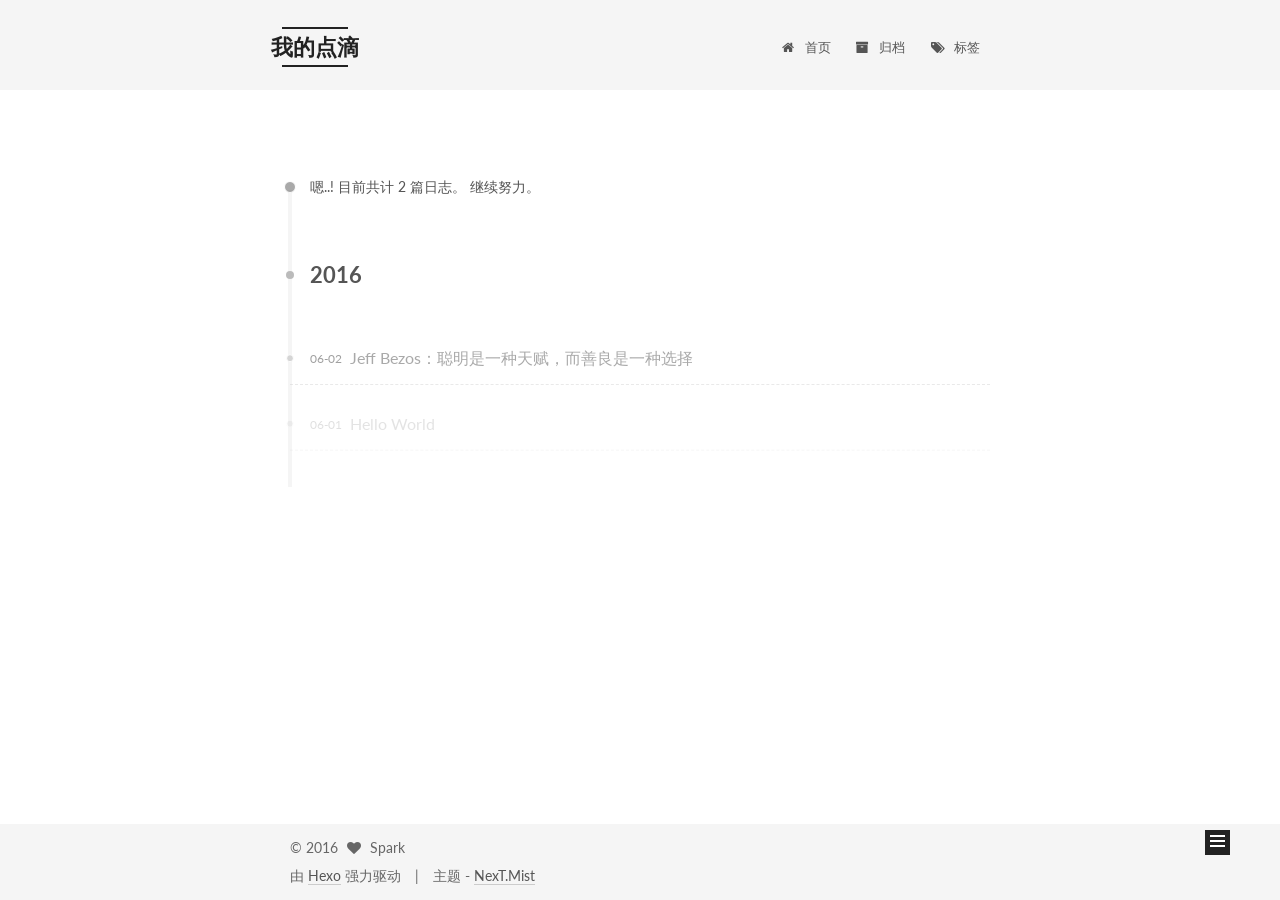
==== commit ccf03cb7: "Site updated: 2016-06-02 10:52:21" ====
--- a/archives/index.html
+++ b/archives/index.html
@@ -105,15 +105,15 @@
     motion: true,
     duoshuo: {
       userId: 0,
-      author: 'Author'
+      author: '博主'
     }
   };
 </script>
 
-  <title> Archiv | 我的点滴 </title>
+  <title> 归档 | 我的点滴 </title>
 </head>
 
-<body itemscope itemtype="http://schema.org/WebPage" lang="">
+<body itemscope itemtype="http://schema.org/WebPage" lang="zh-Hans">
 
   
 
@@ -168,7 +168,7 @@
             
               <i class="menu-item-icon fa fa-fw fa-home"></i> <br />
             
-            Startseite
+            首页
           </a>
         </li>
       
@@ -178,7 +178,7 @@
             
               <i class="menu-item-icon fa fa-fw fa-archive"></i> <br />
             
-            Archiv
+            归档
           </a>
         </li>
       
@@ -188,7 +188,7 @@
             
               <i class="menu-item-icon fa fa-fw fa-tags"></i> <br />
             
-            Tags
+            标签
           </a>
         </li>
       
@@ -218,7 +218,7 @@
       
         
       
-      Öhm..! Insgesamt 2 Artikel. Bleib dran.
+      嗯..! 目前共计 2 篇日志。 继续努力。
     </span>
 
     
@@ -345,7 +345,7 @@
           <div class="site-state-item site-state-posts">
             <a href="/archives">
               <span class="site-state-item-count">2</span>
-              <span class="site-state-item-name">Artikel</span>
+              <span class="site-state-item-name">日志</span>
             </a>
           </div>
 
@@ -392,11 +392,11 @@
 </div>
 
 <div class="powered-by">
-  Erstellt mit  <a class="theme-link" href="http://hexo.io">Hexo</a>
+  由 <a class="theme-link" href="http://hexo.io">Hexo</a> 强力驱动
 </div>
 
 <div class="theme-info">
-  Theme -
+  主题 -
   <a class="theme-link" href="https://github.com/iissnan/hexo-theme-next">
     NexT.Mist
   </a>
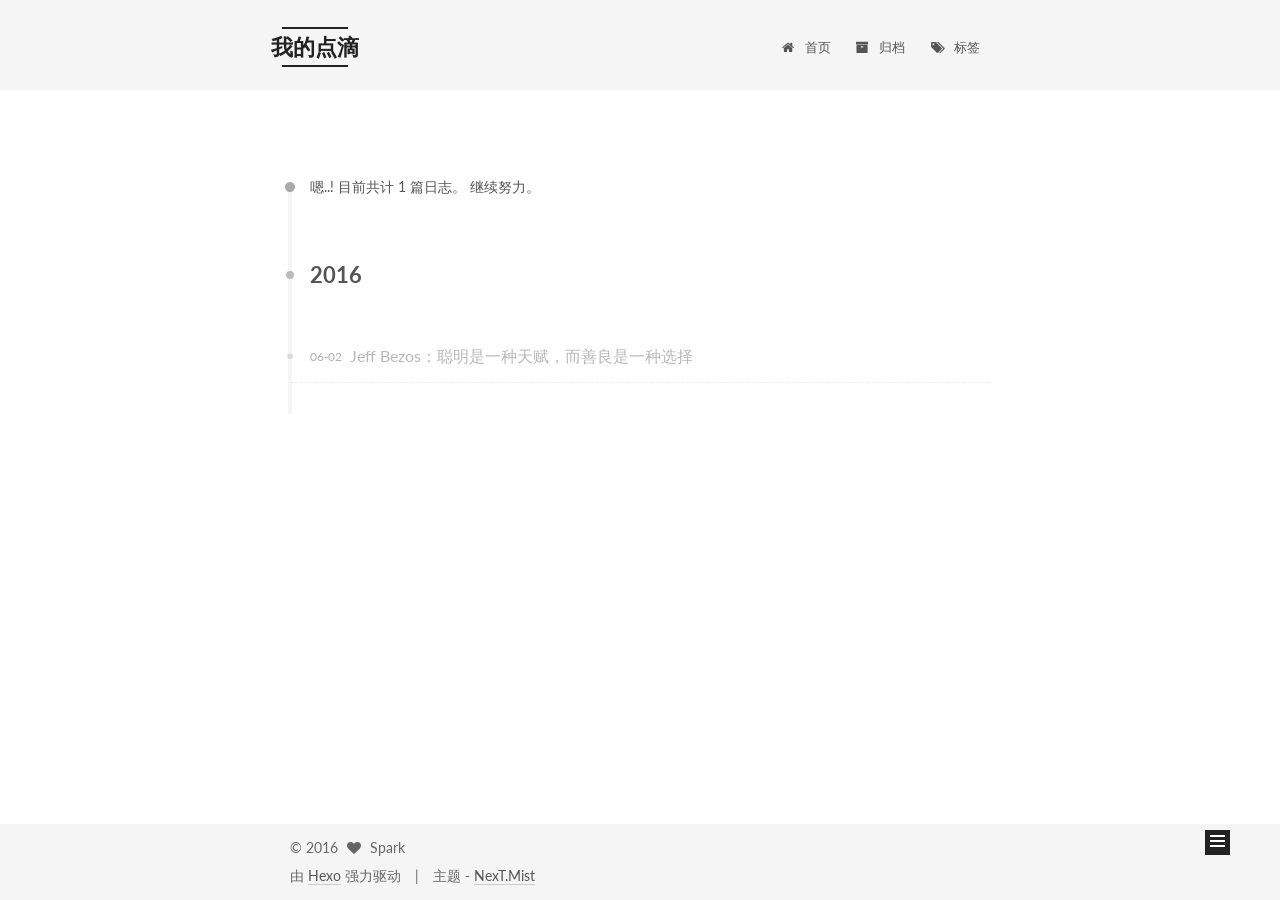
==== commit 86361a72: "Site updated: 2016-06-02 11:01:04" ====
--- a/archives/index.html
+++ b/archives/index.html
@@ -218,7 +218,7 @@
       
         
       
-      嗯..! 目前共计 2 篇日志。 继续努力。
+      嗯..! 目前共计 1 篇日志。 继续努力。
     </span>
 
     
@@ -255,43 +255,6 @@
               datetime="2016-06-02T09:38:49+08:00"
               content="2016-06-02" >
           06-02
-        </time>
-      </div>
-
-    </header>
-  </article>
-
-
-
-    
-
-      
-      
-      
-
-      
-      
-
-      
-
-  <article class="post post-type-normal" itemscope itemtype="http://schema.org/Article">
-    <header class="post-header">
-
-      <h1 class="post-title">
-        
-            <a class="post-title-link" href="/2016/06/01/hello-world/" itemprop="url">
-              
-                <span itemprop="name">Hello World</span>
-              
-            </a>
-        
-      </h1>
-
-      <div class="post-meta">
-        <time class="post-time" itemprop="dateCreated"
-              datetime="2016-06-01T20:16:27+08:00"
-              content="2016-06-01" >
-          06-01
         </time>
       </div>
 
@@ -344,7 +307,7 @@
         <nav class="site-state motion-element">
           <div class="site-state-item site-state-posts">
             <a href="/archives">
-              <span class="site-state-item-count">2</span>
+              <span class="site-state-item-count">1</span>
               <span class="site-state-item-name">日志</span>
             </a>
           </div>
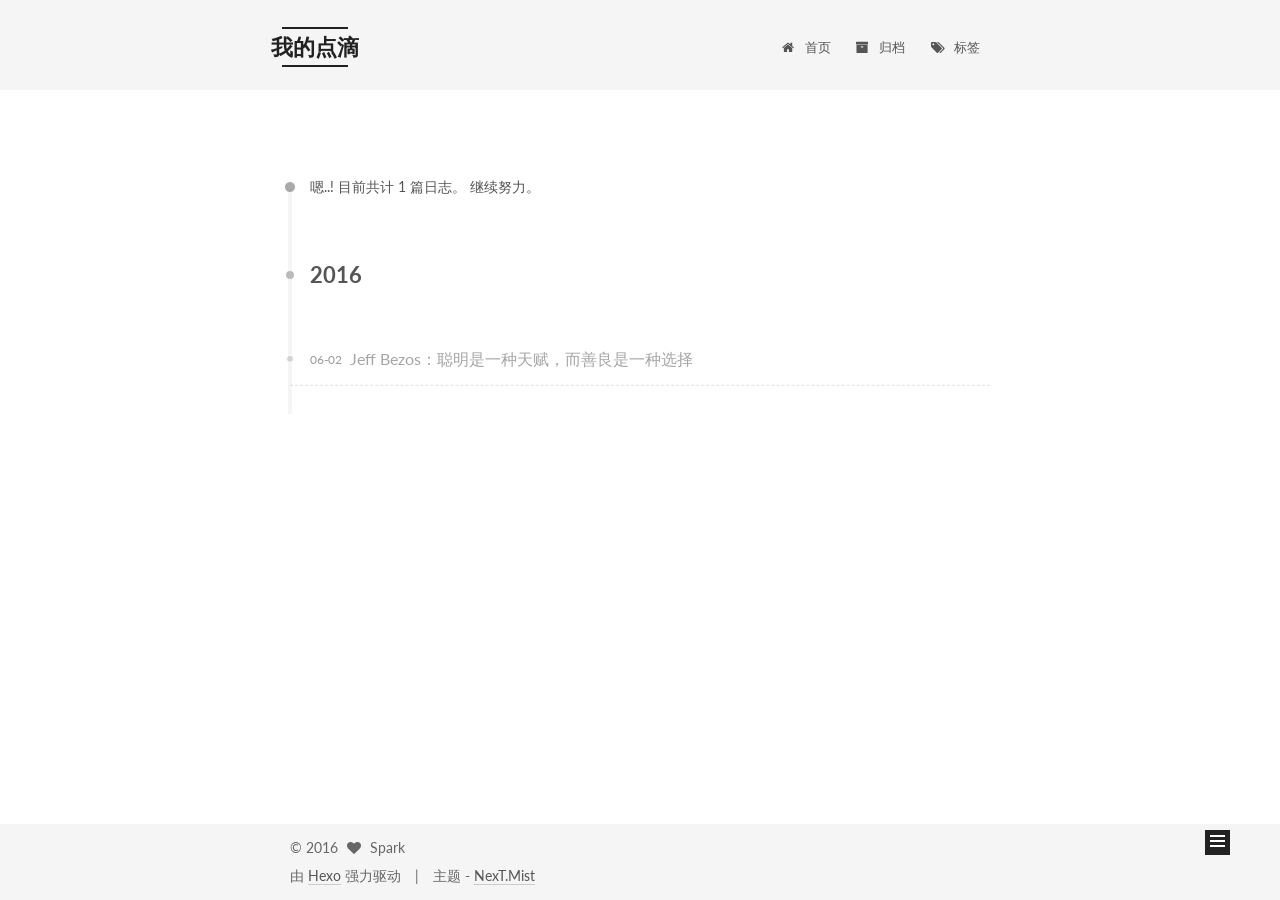
==== commit 84a737e0: "Site updated: 2016-06-02 14:11:08" ====
--- a/archives/index.html
+++ b/archives/index.html
@@ -120,6 +120,15 @@
 
 
 
+
+  <script type="text/javascript">
+    (function() {
+      var hm = document.createElement("script");
+      hm.src = "//tajs.qq.com/stats?sId=56604742";
+      var s = document.getElementsByTagName("script")[0];
+      s.parentNode.insertBefore(hm, s);
+    })();
+  </script>
 
 
 
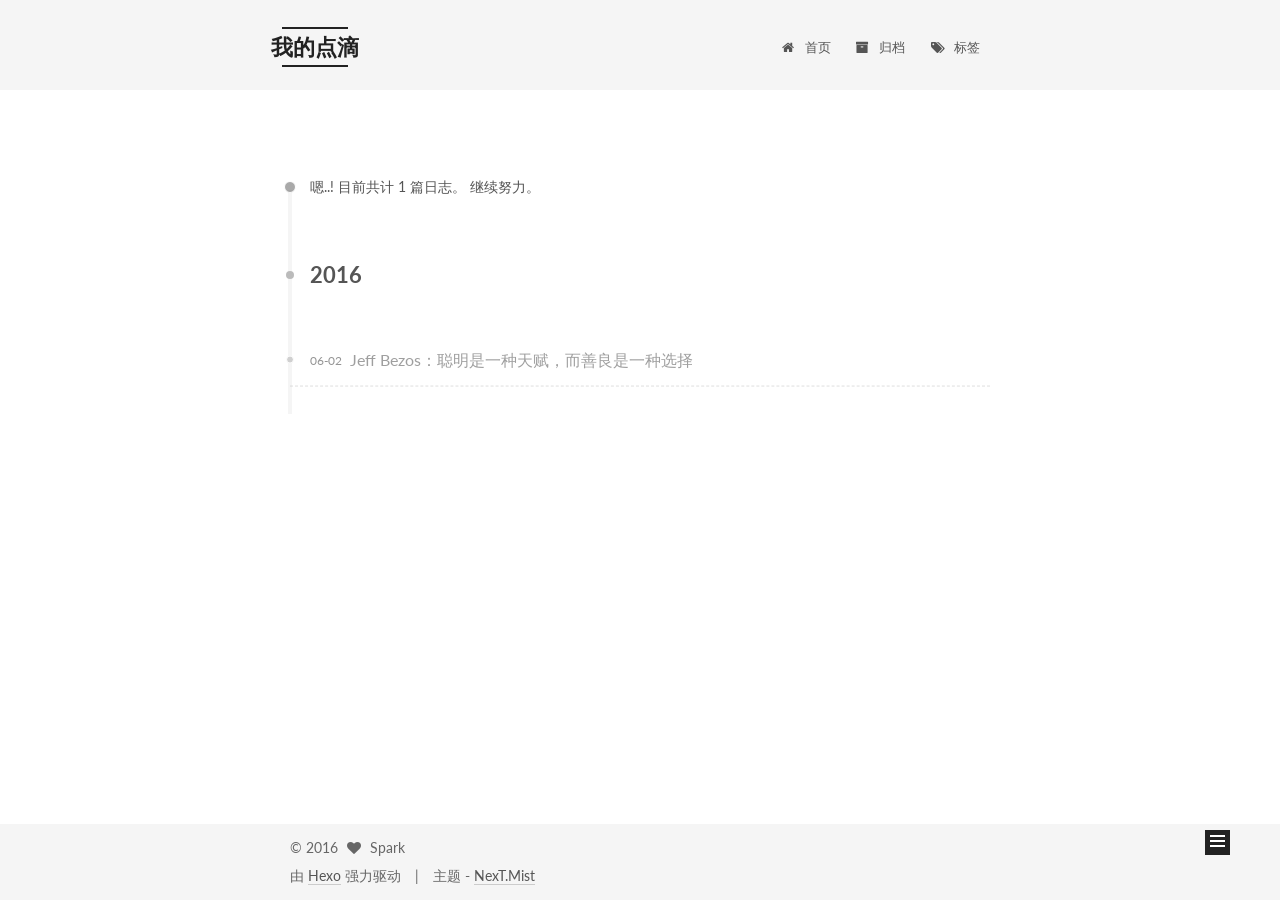
==== commit 9762afea: "Site updated: 2016-06-02 14:15:31" ====
--- a/archives/index.html
+++ b/archives/index.html
@@ -124,7 +124,7 @@
   <script type="text/javascript">
     (function() {
       var hm = document.createElement("script");
-      hm.src = "//tajs.qq.com/stats?sId=56604742";
+      hm.src = "//tajs.qq.com/stats?sId=56604899";
       var s = document.getElementsByTagName("script")[0];
       s.parentNode.insertBefore(hm, s);
     })();
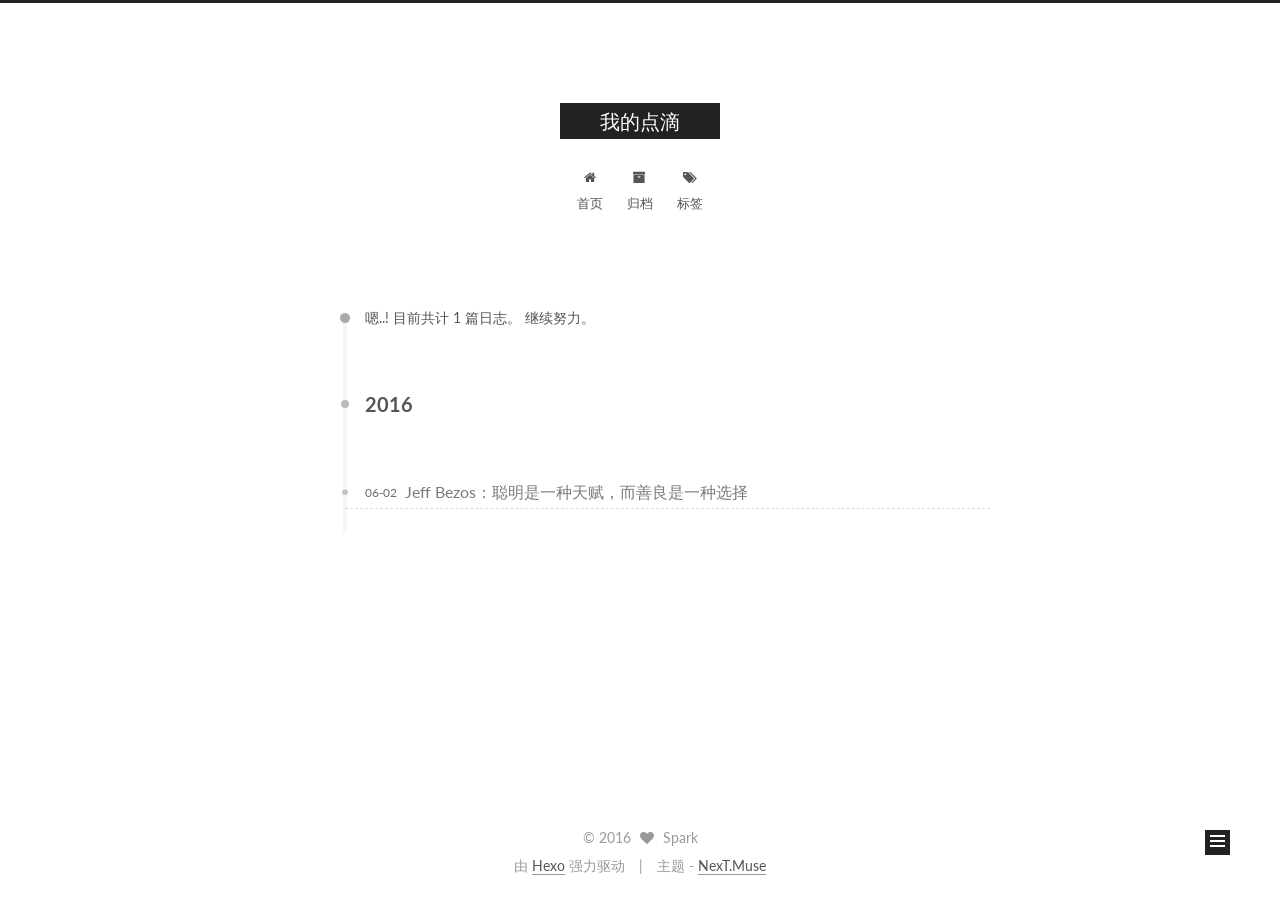
==== commit 2b8c9b46: "Site updated: 2016-06-02 14:32:30" ====
--- a/archives/index.html
+++ b/archives/index.html
@@ -5,7 +5,7 @@
   
 
 
-<html class="theme-next mist use-motion">
+<html class="theme-next muse use-motion">
 <head>
   <meta charset="UTF-8"/>
 <meta http-equiv="X-UA-Compatible" content="IE=edge,chrome=1" />
@@ -99,7 +99,7 @@
 <script type="text/javascript" id="hexo.configuration">
   var NexT = window.NexT || {};
   var CONFIG = {
-    scheme: 'Mist',
+    scheme: 'Muse',
     sidebar: {"position":"left","display":"post"},
     fancybox: true,
     motion: true,
@@ -120,15 +120,6 @@
 
 
 
-
-  <script type="text/javascript">
-    (function() {
-      var hm = document.createElement("script");
-      hm.src = "//tajs.qq.com/stats?sId=56604899";
-      var s = document.getElementsByTagName("script")[0];
-      s.parentNode.insertBefore(hm, s);
-    })();
-  </script>
 
 
 
@@ -370,7 +361,7 @@
 <div class="theme-info">
   主题 -
   <a class="theme-link" href="https://github.com/iissnan/hexo-theme-next">
-    NexT.Mist
+    NexT.Muse
   </a>
 </div>
 
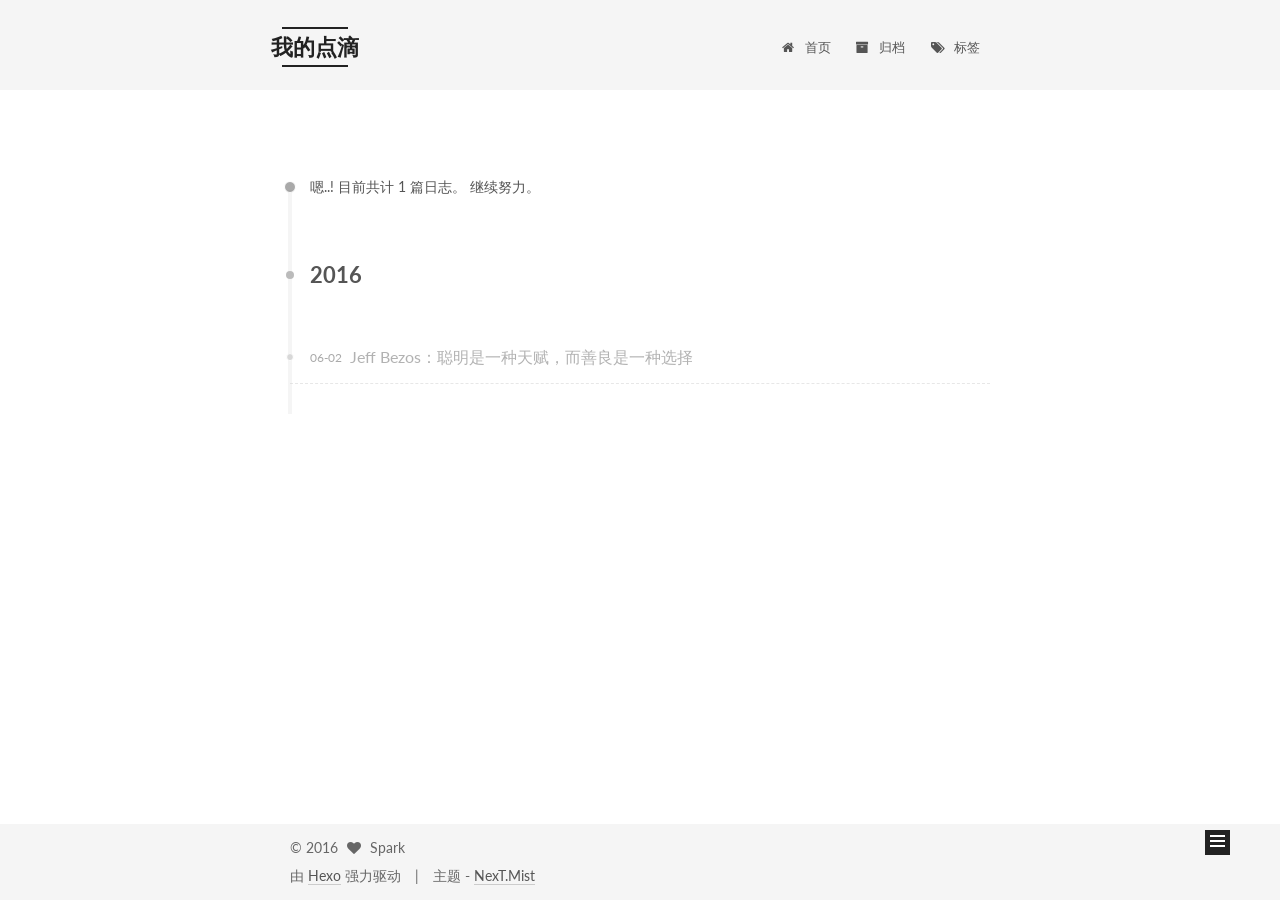
==== commit ad02d839: "Site updated: 2016-06-02 14:34:33" ====
--- a/archives/index.html
+++ b/archives/index.html
@@ -5,7 +5,7 @@
   
 
 
-<html class="theme-next muse use-motion">
+<html class="theme-next mist use-motion">
 <head>
   <meta charset="UTF-8"/>
 <meta http-equiv="X-UA-Compatible" content="IE=edge,chrome=1" />
@@ -99,7 +99,7 @@
 <script type="text/javascript" id="hexo.configuration">
   var NexT = window.NexT || {};
   var CONFIG = {
-    scheme: 'Muse',
+    scheme: 'Mist',
     sidebar: {"position":"left","display":"post"},
     fancybox: true,
     motion: true,
@@ -361,7 +361,7 @@
 <div class="theme-info">
   主题 -
   <a class="theme-link" href="https://github.com/iissnan/hexo-theme-next">
-    NexT.Muse
+    NexT.Mist
   </a>
 </div>
 
